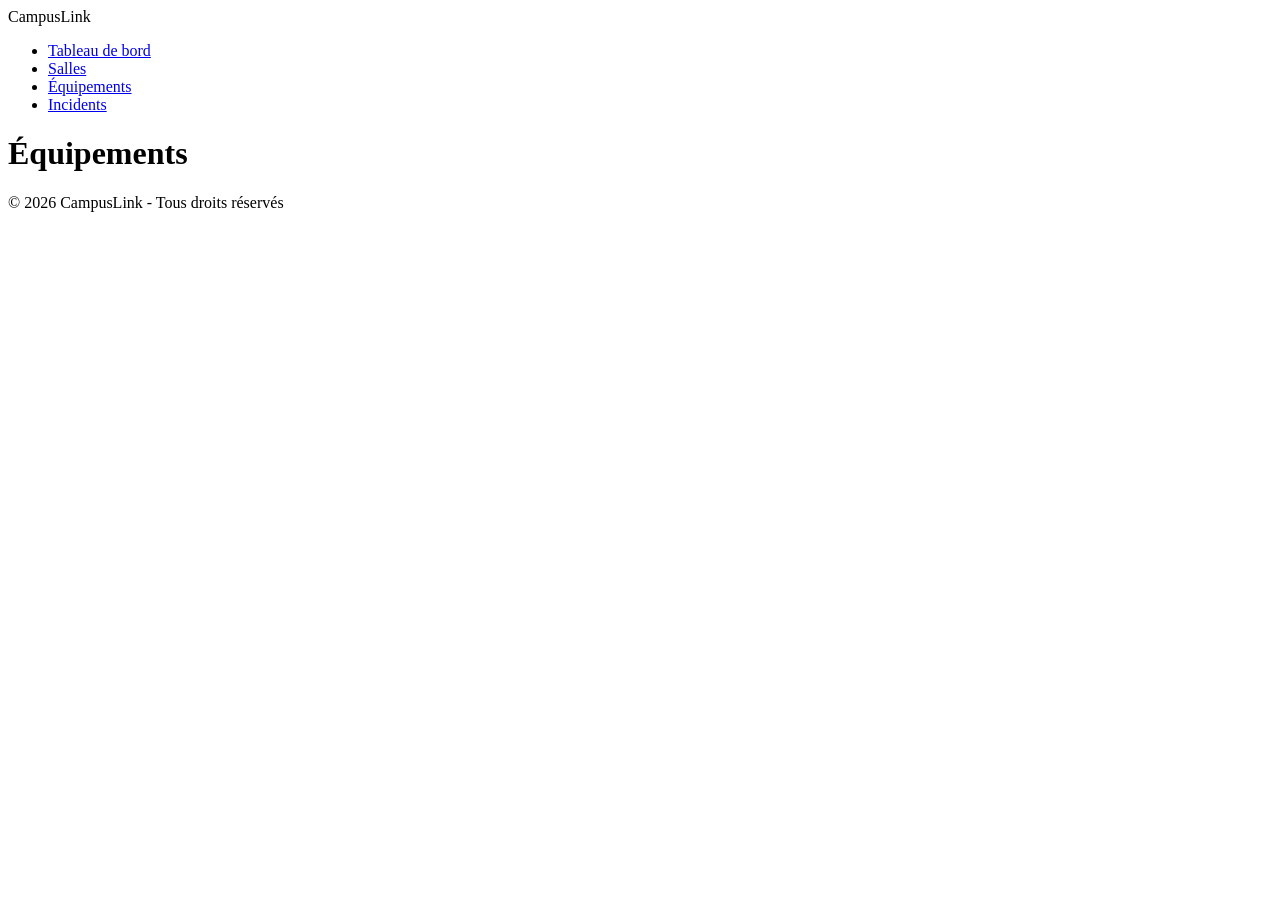
==== equipements.html @ f135ccba "ajout de la base" ====
<!DOCTYPE html>
<html lang="fr">
<head>
  <meta charset="UTF-8">
  <meta name="viewport" content="width=device-width, initial-scale=1.0">
  <title>CampusLink - Nom de la page</title>
  <!-- Lien vers la feuille de style CSS -->
  <link rel="stylesheet" href="css/style.css">
</head>
<body>

  
  <header>
    <div class="logo">CampusLink</div>
    <nav>
      <ul>
        <li><a href="index.html">Tableau de bord</a></li>
        <li><a href="salles.html">Salles</a></li>
        <li><a href="equipements.html">Équipements</a></li>
        <li><a href="incidents.html">Incidents</a></li>
      </ul>
    </nav>
  </header>

  
  <main>
    <h1>Équipements</h1>
    
  </main>

  
  <footer>
    <p>&copy; 2026 CampusLink - Tous droits réservés</p>
  </footer>

</body>
</html>
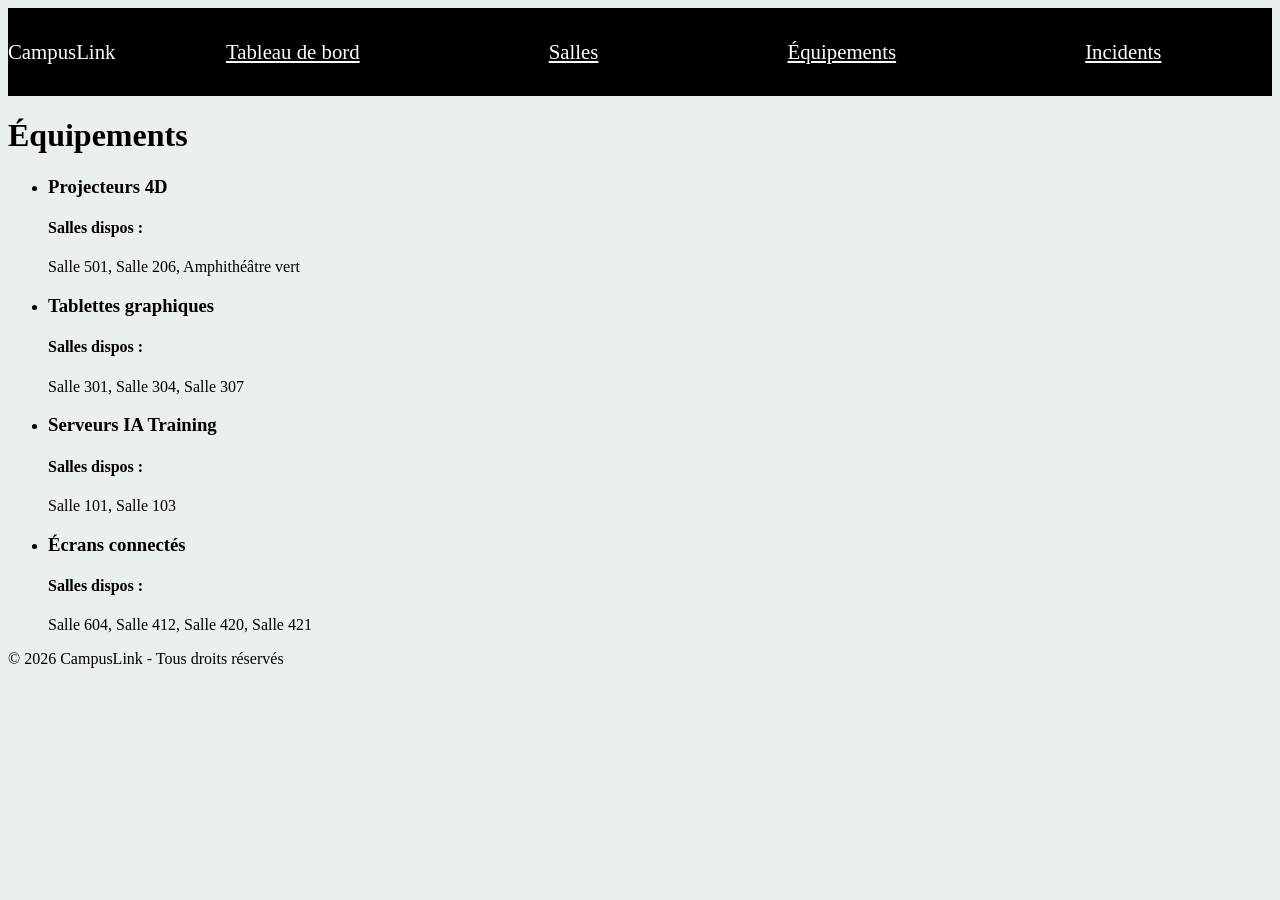
==== commit 0df3bbc9: "ajout full equipement + espaçage sur incident" ====
--- a/equipements.html
+++ b/equipements.html
@@ -25,7 +25,36 @@
   
   <main>
     <h1>Équipements</h1>
-    
+    <ul>
+      <li>
+        <article class="Équipement">
+          <h3>Projecteurs 4D</h3>
+          <h4>Salles dispos :</h4>
+          <p>Salle 501, Salle 206, Amphithéâtre vert</p>
+        </article>
+      </li>
+      <li>
+        <article class="Équipement">
+          <h3>Tablettes graphiques</h3>
+          <h4>Salles dispos :</h4>
+          <p>Salle 301, Salle 304, Salle 307</p>
+        </article>
+      </li>
+      <li>
+        <article class="Équipement">
+          <h3>Serveurs IA Training</h3>
+          <h4>Salles dispos :</h4>
+          <p>Salle 101, Salle 103</p>
+        </article>
+      </li>
+      <li>
+        <article class="Équipement">
+          <h3>Écrans connectés</h3>
+          <h4>Salles dispos :</h4>
+          <p>Salle 604, Salle 412, Salle 420, Salle 421</p>
+        </article>
+      </li>
+    </ul>
   </main>
 
   
--- a/css/style.css
+++ b/css/style.css
@@ -0,0 +1,50 @@
+/* Structure général */
+
+body {
+    background-color: #eaf0eb;
+}
+
+/* Header */
+
+header {
+    background-color: black;
+    width: 100%;
+    display: flex;
+    align-items: center;
+}
+
+.logo {
+    color: white;
+    font-size: 1.3rem;
+}
+
+nav {
+    flex: 1;
+}
+
+nav ul {
+    display: flex;
+    justify-content: space-around;
+    list-style: none;
+    padding: 1rem;
+}
+
+nav a {
+    color: white;
+    font-size: 1.3rem;
+}
+
+/* Page des salles */
+
+.salles {
+    display: grid;
+    grid-template-columns: repeat(3,1fr);
+    gap: 1.5 rem;
+}
+
+.salle {
+    background-color: white;
+    padding: 1.5 rem;
+    border-radius: 8px;
+    box-shadow: 0 2px 8px rgba(0,0,0,0.1);
+}
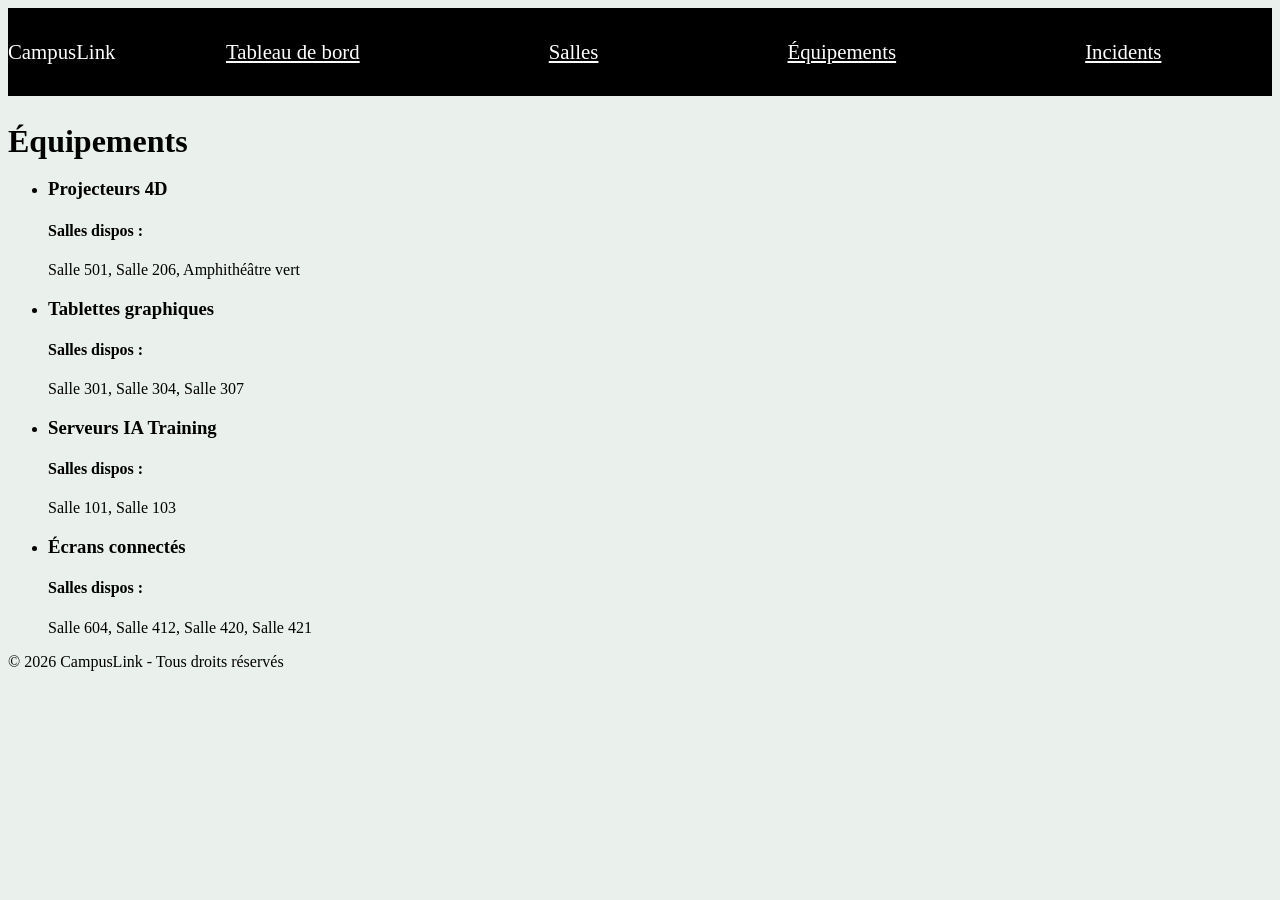
==== commit 5de1c155: "ajout sections manquantes + création dashbord / formulaire pour réserver une salle" ====
--- a/equipements.html
+++ b/equipements.html
@@ -24,6 +24,7 @@
 
   
   <main>
+    <section id="Equipements">
     <h1>Équipements</h1>
     <ul>
       <li>
@@ -55,6 +56,7 @@
         </article>
       </li>
     </ul>
+  </section>
   </main>
 
   
--- a/css/style.css
+++ b/css/style.css
@@ -34,6 +34,11 @@
     font-size: 1.3rem;
 }
 
+h1 {
+    font-size: 2rem;
+    margin-bottom: 0.5rem;
+}
+
 /* Page des salles */
 
 .salles {
@@ -46,5 +51,29 @@
     background-color: white;
     padding: 1.5 rem;
     border-radius: 8px;
+    border-left: 5px solid;
     box-shadow: 0 2px 8px rgba(0,0,0,0.1);
+}
+
+.salle.disponible {
+    border-left-color: #3ddc97;
+}
+
+.salle.maintenance {
+    border-left-color: #f5b700;
+}
+
+.etat {
+    display: inline-block;
+    border-radius: 20px;
+}
+
+.disponible .etat {
+    background-color: #3ddc97;
+    color: white;
+}
+
+.maintenance .etat {
+    background-color: #f5b700;
+    color: white;
 }
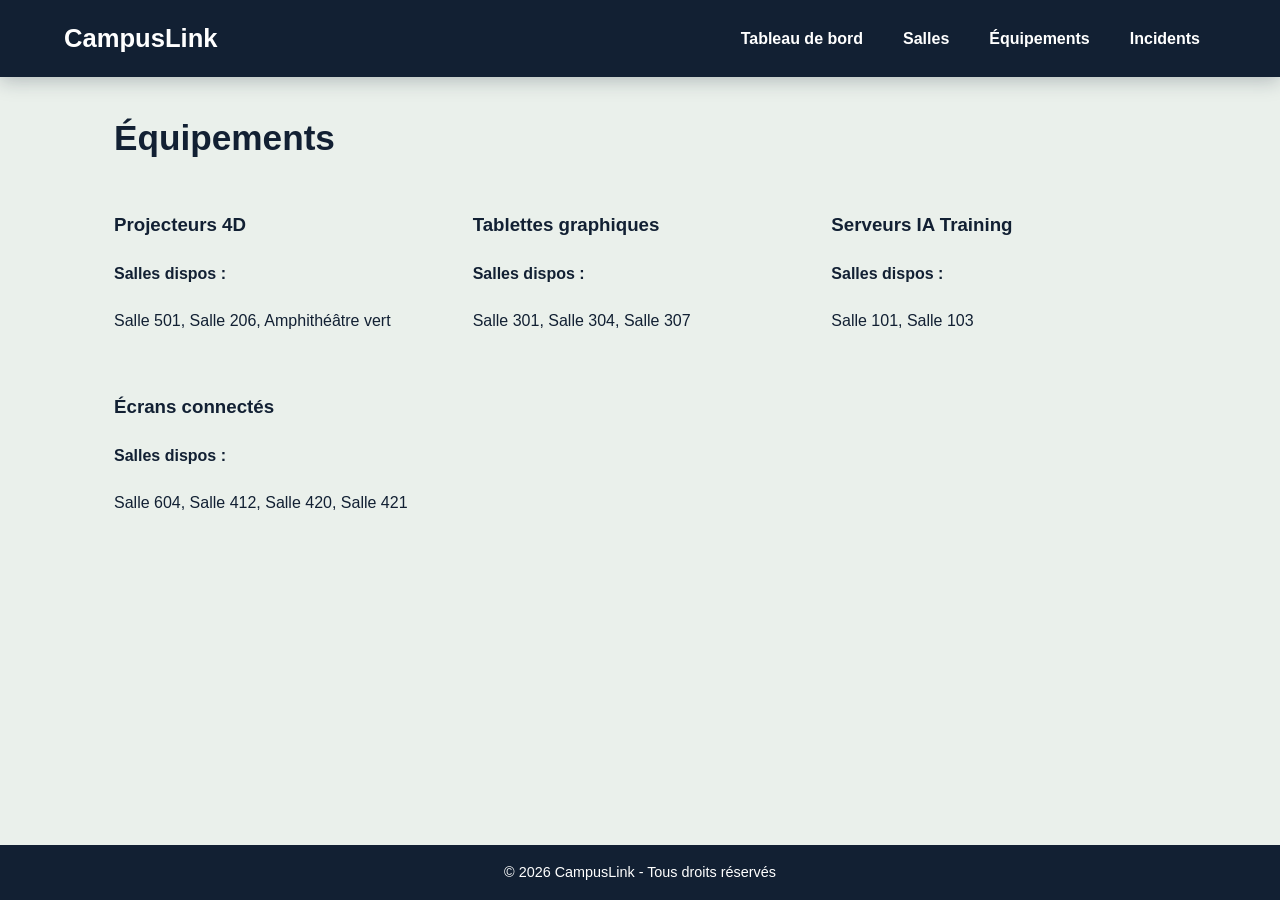
==== commit 7eb968be: "css vraiment clean pour index, salles il manque qu'incidents et équiments" ====
--- a/equipements.html
+++ b/equipements.html
@@ -1,68 +1,68 @@
-<!DOCTYPE html>
-<html lang="fr">
-<head>
-  <meta charset="UTF-8">
-  <meta name="viewport" content="width=device-width, initial-scale=1.0">
+<!DOCTYPE html>
+<html lang="fr">
+<head>
+  <meta charset="UTF-8">
+  <meta name="viewport" content="width=device-width, initial-scale=1.0">
   <title>CampusLink - Nom de la page</title>
   <!-- Lien vers la feuille de style CSS -->
   <link rel="stylesheet" href="css/style.css">
-</head>
-<body>
-
-  
-  <header>
-    <div class="logo">CampusLink</div>
-    <nav>
-      <ul>
-        <li><a href="index.html">Tableau de bord</a></li>
-        <li><a href="salles.html">Salles</a></li>
-        <li><a href="equipements.html">Équipements</a></li>
-        <li><a href="incidents.html">Incidents</a></li>
-      </ul>
-    </nav>
-  </header>
-
-  
-  <main>
+</head>
+<body>
+
+  
+  <header>
+    <div class="logo">CampusLink</div>
+    <nav>
+      <ul>
+        <li><a href="index.html">Tableau de bord</a></li>
+        <li><a href="salles.html">Salles</a></li>
+        <li><a href="equipements.html">Équipements</a></li>
+        <li><a href="incidents.html">Incidents</a></li>
+      </ul>
+    </nav>
+  </header>
+
+  
+  <main>
     <section id="Equipements">
     <h1>Équipements</h1>
     <ul>
       <li>
         <article class="Équipement">
-          <h3>Projecteurs 4D</h3>
-          <h4>Salles dispos :</h4>
-          <p>Salle 501, Salle 206, Amphithéâtre vert</p>
-        </article>
-      </li>
-      <li>
+          <h3>Projecteurs 4D</h3>
+          <h4>Salles dispos :</h4>
+          <p>Salle 501, Salle 206, Amphithéâtre vert</p>
+        </article>
+      </li>
+      <li>
         <article class="Équipement">
-          <h3>Tablettes graphiques</h3>
-          <h4>Salles dispos :</h4>
-          <p>Salle 301, Salle 304, Salle 307</p>
-        </article>
-      </li>
-      <li>
+          <h3>Tablettes graphiques</h3>
+          <h4>Salles dispos :</h4>
+          <p>Salle 301, Salle 304, Salle 307</p>
+        </article>
+      </li>
+      <li>
         <article class="Équipement">
-          <h3>Serveurs IA Training</h3>
-          <h4>Salles dispos :</h4>
-          <p>Salle 101, Salle 103</p>
-        </article>
-      </li>
-      <li>
+          <h3>Serveurs IA Training</h3>
+          <h4>Salles dispos :</h4>
+          <p>Salle 101, Salle 103</p>
+        </article>
+      </li>
+      <li>
         <article class="Équipement">
-          <h3>Écrans connectés</h3>
-          <h4>Salles dispos :</h4>
-          <p>Salle 604, Salle 412, Salle 420, Salle 421</p>
-        </article>
-      </li>
-    </ul>
-  </section>
-  </main>
-
-  
-  <footer>
-    <p>&copy; 2026 CampusLink - Tous droits réservés</p>
-  </footer>
-
-</body>
-</html>+          <h3>Écrans connectés</h3>
+          <h4>Salles dispos :</h4>
+          <p>Salle 604, Salle 412, Salle 420, Salle 421</p>
+        </article>
+      </li>
+    </ul>
+  </section>
+  </main>
+
+  
+  <footer>
+    <p>&copy; 2026 CampusLink - Tous droits réservés</p>
+  </footer>
+
+</body>
+</html>
--- a/css/style.css
+++ b/css/style.css
@@ -1,21 +1,46 @@
-/* Structure général */
+/* Structure générale */
+
+* {
+    box-sizing: border-box;
+}
 
 body {
+    margin: 0;
+    min-height: 100vh;
+    display: flex;
+    flex-direction: column;
     background-color: #eaf0eb;
-}
+    color: #122033;
+    font-family: Arial, Helvetica, sans-serif;
+    line-height: 1.6;
+}
+
+main {
+    width: 100%;
+    max-width: 1100px;
+    margin: 0 auto;
+    padding: 2.5rem 1.5rem 3rem;
+    flex: 1;
+}
+
 
 /* Header */
 
 header {
-    background-color: black;
     width: 100%;
+    background-color: #122033;
     display: flex;
     align-items: center;
+    padding: 1rem 5%;
+    gap: 2rem;
+    box-shadow: 0 4px 18px rgba(18, 32, 51, 0.25);
 }
 
 .logo {
     color: white;
-    font-size: 1.3rem;
+    font-size: 1.6rem;
+    font-weight: 800;
+    white-space: nowrap;
 }
 
 nav {
@@ -24,35 +49,204 @@
 
 nav ul {
     display: flex;
-    justify-content: space-around;
+    justify-content: flex-end;
+    align-items: center;
+    gap: 0.5rem;
+    flex-wrap: wrap;
     list-style: none;
-    padding: 1rem;
+    padding: 0;
+    margin: 0;
 }
 
 nav a {
-    color: white;
-    font-size: 1.3rem;
+    display: inline-block;
+    color: white;
+    text-decoration: none;
+    font-size: 1rem;
+    font-weight: 700;
+    padding: 0.6rem 1rem;
+    border-radius: 8px;
+    transition: background-color 0.2s ease, transform 0.2s ease;
+}
+
+nav a:hover {
+    background-color: rgba(255, 255, 255, 0.12);
+    transform: translateY(-1px);
 }
 
 h1 {
-    font-size: 2rem;
-    margin-bottom: 0.5rem;
-}
+    margin: 0 0 2rem;
+    font-size: 2.2rem;
+    line-height: 1.2;
+}
+
+h2 {
+    line-height: 1.3;
+}
+
+
+/* tableau de bord */
+
+main > section:first-of-type > ul {
+    display: grid;
+    grid-template-columns: repeat(3, 1fr);
+    gap: 1.5rem;
+    list-style: none;
+    margin: 0;
+    padding: 0;
+}
+
+main > section:first-of-type > ul > li {
+    margin: 0;
+    padding: 0;
+}
+
+
+/* Cartes statistiques */
+
+.db {
+    height: 100%;
+    background-color: white;
+    padding: 1.5rem;
+    border-radius: 12px;
+    box-shadow: 0 4px 14px rgba(18, 32, 51, 0.10);
+    transition: transform 0.2s ease, box-shadow 0.2s ease;
+}
+
+.db:hover {
+    transform: translateY(-4px);
+    box-shadow: 0 8px 20px rgba(18, 32, 51, 0.15);
+}
+
+.db h2 {
+    margin: 0 0 0.8rem;
+    font-size: 1.1rem;
+    color: #52606d;
+}
+
+.db h3 {
+    margin: 0 0 1.2rem;
+    font-size: 2.5rem;
+    line-height: 1;
+    color: #122033;
+}
+
+
+/* Bouton */
+
+.bouton {
+    display: inline-block;
+    padding: 0.7rem 1rem;
+    border-radius: 8px;
+    background-color: #3ddc97;
+    color: #122033;
+    font-weight: 700;
+    text-decoration: none;
+    transition: background-color 0.2s ease, transform 0.2s ease;
+}
+
+.bouton:hover {
+    background-color: #2fc986;
+    transform: translateY(-1px);
+}
+
+
+/* Formulaire */
+
+#formulaire {
+    margin-top: 2.5rem;
+
+    background-color: white;
+    padding: 2rem;
+
+    border-radius: 12px;
+    box-shadow: 0 4px 14px rgba(18, 32, 51, 0.10);
+}
+
+#formulaire h2 {
+    margin-top: 0;
+    margin-bottom: 1.5rem;
+
+    font-size: 1.5rem;
+}
+
+#formulaire form {
+    display: grid;
+    grid-template-columns: repeat(2, 1fr);
+    gap: 1rem 1.5rem;
+}
+
+#formulaire p {
+    display: flex;
+    flex-direction: column;
+    margin: 0;
+}
+
+#formulaire label {
+    margin-bottom: 0.4rem;
+
+    font-weight: 700;
+    color: #122033;
+}
+
+#formulaire input {
+    width: 100%;
+    padding: 0.75rem 0.9rem;
+    border: 1px solid #cbd5dc;
+    border-radius: 8px;
+    background-color: #f8faf9;
+    color: #122033;
+    font-size: 1rem;
+    transition: border-color 0.2s ease, box-shadow 0.2s ease;
+}
+
+#formulaire input:focus {
+    outline: none;
+    border-color: #3ddc97;
+    box-shadow: 0 0 0 3px rgba(61, 220, 151, 0.18);
+}
+
+#formulaire button {
+    grid-column: 1 / -1;
+    justify-self: start;
+    margin-top: 0.5rem;
+    padding: 0.75rem 1.4rem;
+    border: none;
+    border-radius: 8px;
+    background-color: #122033;
+    color: white;
+    font-size: 1rem;
+    font-weight: 700;
+    cursor: pointer;
+    transition: background-color 0.2s ease, transform 0.2s ease;
+}
+
+#formulaire button:hover {
+    background-color: #1d3552;
+    transform: translateY(-1px);
+}
+
 
 /* Page des salles */
 
 .salles {
     display: grid;
-    grid-template-columns: repeat(3,1fr);
-    gap: 1.5 rem;
+    grid-template-columns: repeat(3, 1fr);
+    gap: 1.5rem;
 }
 
 .salle {
     background-color: white;
-    padding: 1.5 rem;
-    border-radius: 8px;
+    padding: 1.5rem;
+    border-radius: 10px;
     border-left: 5px solid;
-    box-shadow: 0 2px 8px rgba(0,0,0,0.1);
+    box-shadow: 0 4px 14px rgba(0, 0, 0, 0.10);
+    transition: transform 0.2s ease, box-shadow 0.2s ease;
+}
+
+.salle:hover {
+    transform: translateY(-3px);
+    box-shadow: 0 7px 18px rgba(0, 0, 0, 0.14);
 }
 
 .salle.disponible {
@@ -63,9 +257,17 @@
     border-left-color: #f5b700;
 }
 
+
+/* État de la salle */
+
 .etat {
     display: inline-block;
+
+    padding: 0.25rem 0.7rem;
     border-radius: 20px;
+
+    font-size: 0.85rem;
+    font-weight: 700;
 }
 
 .disponible .etat {
@@ -76,4 +278,69 @@
 .maintenance .etat {
     background-color: #f5b700;
     color: white;
+}
+
+
+/* Footer */
+
+footer {
+    background-color: #122033;
+    color: white;
+
+    text-align: center;
+
+    padding: 1rem;
+}
+
+footer p {
+    margin: 0;
+    font-size: 0.9rem;
+}
+
+
+/* Responsive */
+
+@media (max-width: 800px) {
+    header {
+        flex-direction: column;
+        align-items: center;
+        gap: 1rem;
+        padding: 1rem;
+    }
+    nav ul {
+        justify-content: center;
+    }
+    main > section:first-of-type > ul {
+        grid-template-columns: 1fr;
+    }
+    .salles {
+        grid-template-columns: 1fr;
+    }
+    #formulaire form {
+        grid-template-columns: 1fr;
+    }
+    #formulaire button {
+        grid-column: auto;
+        width: 100%;
+    }
+}
+
+
+@media (max-width: 500px) {
+    main {
+        padding: 2rem 1rem;
+    }
+    h1 {
+        font-size: 1.8rem;
+    }
+    #formulaire {
+        padding: 1.25rem;
+    }
+    nav ul {
+        gap: 0.25rem;
+    }
+    nav a {
+        font-size: 0.9rem;
+        padding: 0.5rem 0.7rem;
+    }
 }
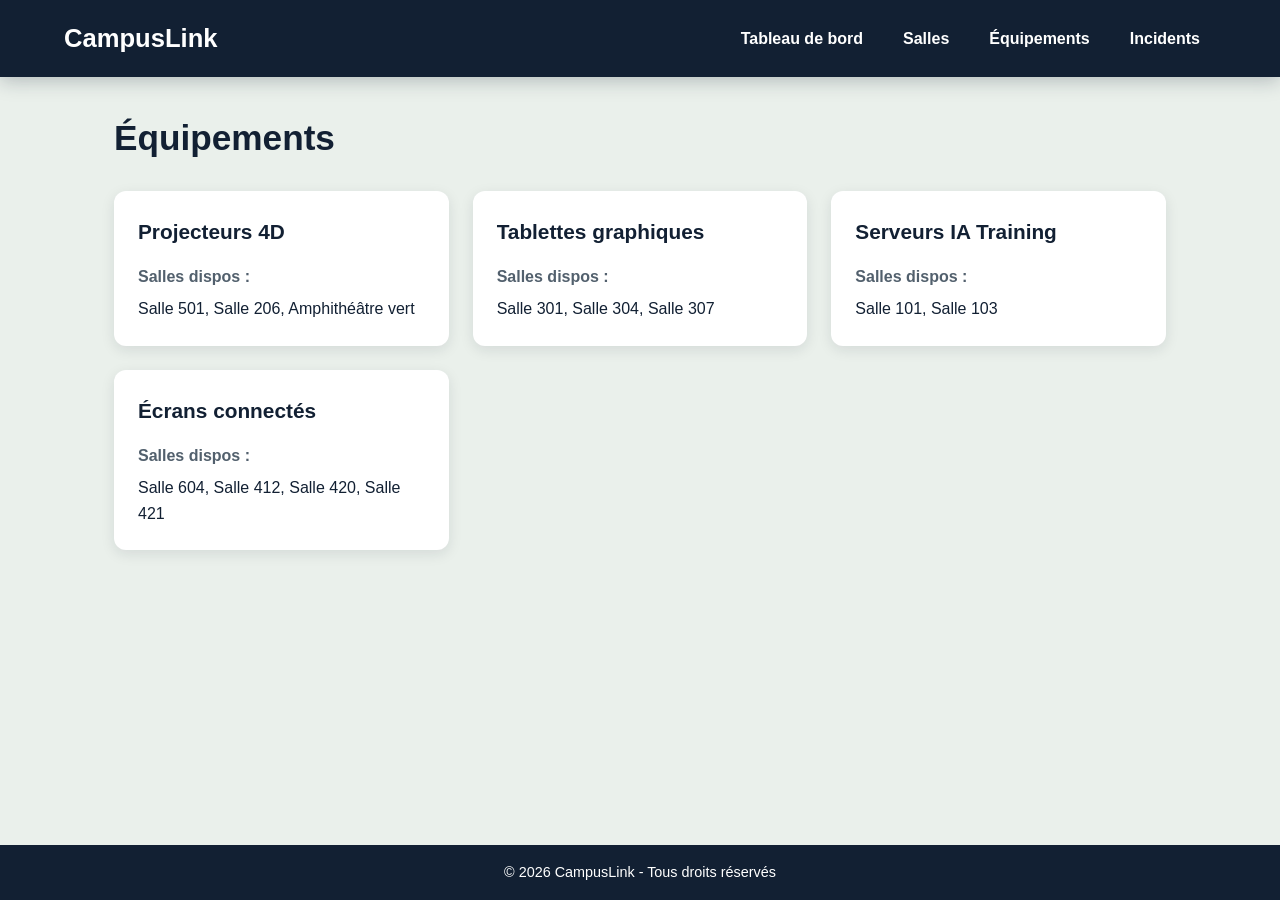
==== commit 663dc44d: "css" ====
--- a/equipements.html
+++ b/equipements.html
@@ -3,13 +3,10 @@
 <head>
   <meta charset="UTF-8">
   <meta name="viewport" content="width=device-width, initial-scale=1.0">
-  <title>CampusLink - Nom de la page</title>
-  <!-- Lien vers la feuille de style CSS -->
-  <link rel="stylesheet" href="css/style.css">
+  <title>CampusLink - équipements</title>
+  <link rel="stylesheet" href="css/style.css">
 </head>
 <body>
-
-  
   <header>
     <div class="logo">CampusLink</div>
     <nav>
@@ -21,35 +18,33 @@
       </ul>
     </nav>
   </header>
-
-  
   <main>
-    <section id="Equipements">
-    <h1>Équipements</h1>
-    <ul>
-      <li>
-        <article class="Équipement">
+    <section id="Equipements">
+    <h1>Équipements</h1>
+    <ul class="equipements">
+      <li>
+        <article class="Équipement">
           <h3>Projecteurs 4D</h3>
           <h4>Salles dispos :</h4>
           <p>Salle 501, Salle 206, Amphithéâtre vert</p>
         </article>
       </li>
       <li>
-        <article class="Équipement">
+        <article class="Équipement">
           <h3>Tablettes graphiques</h3>
           <h4>Salles dispos :</h4>
           <p>Salle 301, Salle 304, Salle 307</p>
         </article>
       </li>
       <li>
-        <article class="Équipement">
+        <article class="Équipement">
           <h3>Serveurs IA Training</h3>
           <h4>Salles dispos :</h4>
           <p>Salle 101, Salle 103</p>
         </article>
       </li>
       <li>
-        <article class="Équipement">
+        <article class="Équipement">
           <h3>Écrans connectés</h3>
           <h4>Salles dispos :</h4>
           <p>Salle 604, Salle 412, Salle 420, Salle 421</p>
@@ -57,12 +52,10 @@
       </li>
     </ul>
   </section>
-  </main>
-
-  
+  </main>  
   <footer>
     <p>&copy; 2026 CampusLink - Tous droits réservés</p>
   </footer>
 
 </body>
-</html>
+</html>
--- a/css/style.css
+++ b/css/style.css
@@ -71,7 +71,7 @@
 
 nav a:hover {
     background-color: rgba(255, 255, 255, 0.12);
-    transform: translateY(-1px);
+    transform: translateY(-3px);
 }
 
 h1 {
@@ -87,7 +87,7 @@
 
 /* tableau de bord */
 
-main > section:first-of-type > ul {
+.statistiques {
     display: grid;
     grid-template-columns: repeat(3, 1fr);
     gap: 1.5rem;
@@ -96,7 +96,7 @@
     padding: 0;
 }
 
-main > section:first-of-type > ul > li {
+.statistiques > li {
     margin: 0;
     padding: 0;
 }
@@ -262,10 +262,8 @@
 
 .etat {
     display: inline-block;
-
     padding: 0.25rem 0.7rem;
     border-radius: 20px;
-
     font-size: 0.85rem;
     font-weight: 700;
 }
@@ -280,15 +278,189 @@
     color: white;
 }
 
+/* Équipements */
+
+.equipements {
+    display: grid;
+    grid-template-columns: repeat(3,1fr);
+    gap: 1.5rem;
+    list-style: none;
+    margin: 0;
+    padding: 0;
+}
+
+.equipements > li {
+    margin: 0;
+    padding: 0;
+}
+
+.Équipement {
+    height: 100%;
+    background-color: white;
+    padding: 1.5rem;
+    border-radius: 12px;
+    box-shadow: 0 4px 14px rgba(18, 32, 51, 0.10);
+    transition: transform 0.2s ease, box-shadow 0.2s ease;
+}
+
+.Équipement:hover {
+    transform: translateY(-4px);
+    box-shadow: 0 8px 20px rgba(18,32,51,0.15);
+}
+
+.Équipement h3 {
+    margin-top: 0;
+    margin-bottom: 1rem;
+    font-size: 1.3rem;
+    color: #122033;
+}
+
+.Équipement h4 {
+    margin: 0 0 0.4rem;
+    color: #52606d;
+}
+
+.Équipement p {
+    margin: 0;
+    color: #122033;
+}
+
+/* Incidents */
+
+.incidents {
+    display: grid;
+    grid-template-columns: repeat(3,1fr);
+    gap: 1.5rem;
+    list-style: none;
+    margin: 0;
+    padding: 0;
+}
+
+.incidents > li {
+    margin: 0;
+    padding: 0;
+}
+
+.incident {
+    height: 100%;
+    background-color: white;
+    padding: 1.5rem;
+    border-radius: 12px;
+    border-left: 5px solid;
+    box-shadow: 0 4px 14px rgba(18,32,51,0.10);
+    transition: transform 0.2s ease, box-shadow 0.2s ease;
+    display: flex;
+    flex-direction: column;
+}
+
+.incident:hover {
+    transform: translateY(-4px);
+    box-shadow: 0 8px 20px rgba(18, 32, 51, 0.15);
+}
+
+.incident img {
+    display: block;
+    width: 70px;
+    height: 70px;
+    object-fit: contain;
+    margin-bottom: 1rem;
+}
+
+.incident.en-cours {
+    border-left-color: #e74c3c;
+}
+
+.incident.reparation {
+    border-left-color: #f5b700;
+}
+
+.incident.termine {
+    border-left-color: #3ddc97;
+}
+
+.incident h3 {
+    margin: 0 0 0.5rem;
+    font-size: 1.3rem;
+    color: #122033
+}
+
+.incident h4 {
+    margin: 0 0 0.4rem;
+    color: #52606d;
+}
+
+.incident p {
+    margin: 0 0 1.2rem;
+    color: #122033
+}
+
+.bouton-detail {
+    display: inline-block;
+    align-self: flex-start;
+    margin-top: auto;
+    padding: 0.7rem 1rem;
+    border-radius: 8px;
+    background-color: #122033;
+    color: white;
+    font-weight: 700;
+    text-decoration: none;
+    transition: background-color 0.2s ease, transform 0.2s ease;
+}
+
+.bouton-detail:hover {
+    background-color: #1d3552;
+    transform: translateY(-3px)
+}
+
+/* Détails des incidents */
+
+.details {
+    display: grid;
+    grid-template-columns: repeat(3,1fr);
+    gap: 1.5rem;
+    list-style: none;
+    margin: 0;
+    padding: 0;
+}
+
+.details > li {
+    margin: 0;
+    padding: 0;
+}
+
+.detail {
+    height: 100%;
+    background-color: white;
+    padding: 1.5rem;
+    border-radius: 12px;
+    box-shadow: 0 4px 14px rgba(18, 32, 51, 0.10);
+}
+
+.detail h2 {
+    margin: 0 0 1rem;
+    font-size: 1.4rem;
+    color: #122033;
+}
+
+.detail h3 {
+    margin: 0 0 0.8rem;
+    font-size: 1.1rem;
+    color: #52606d;
+}
+
+.detail p {
+    margin: 0;
+    font-size: 1rem;
+    color: #122033;
+    line-height: 1.6;
+}
 
 /* Footer */
 
 footer {
     background-color: #122033;
     color: white;
-
     text-align: center;
-
     padding: 1rem;
 }
 
@@ -310,7 +482,7 @@
     nav ul {
         justify-content: center;
     }
-    main > section:first-of-type > ul {
+    .statistiques {
         grid-template-columns: 1fr;
     }
     .salles {
@@ -323,6 +495,12 @@
         grid-column: auto;
         width: 100%;
     }
+    .incidents {
+        grid-template-columns: 1fr;
+    }
+    .details {
+        grid-template-columns: 1fr;
+    }
 }
 
 
